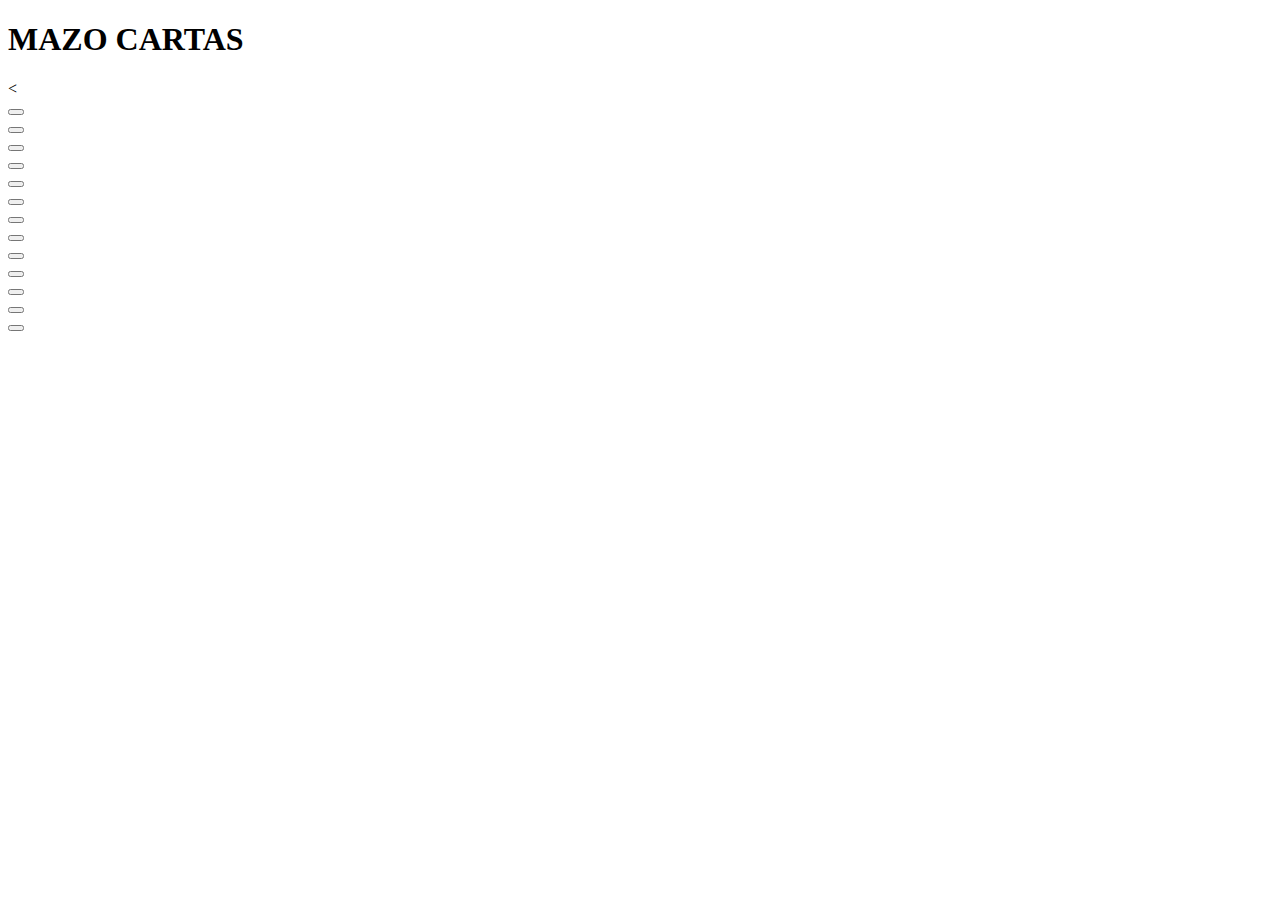
==== index.html @ 31361921 "Add files via upload" ====
<!DOCTYPE html>
<html>
<head>
<meta http-equiv="Content-Type" content="text/html; charset=utf-8"/>
<title>JUEGO DE CARTAS</title>
<link rel="stylesheet" href="estilo.css">	
	
</head>

<body>
<header> 
	<hgroup> 
		<h1 >MAZO CARTAS</h1> 
	</hgroup> 
</header> 
<
<section> 
	<table id="tabla">		

		<section><button class="boton1"></button></section>
		<section><button class="boton2"></button></section>
		<section><button class="boton3"></button></section>
		<section><button class="boton4"></button></section>
		<section><button class="boton5"></button></section>
		<section><button class="boton6"></button></section>
		<section><button class="boton7"></button></section>
		<section><button class="boton8"></button></section>
		<section><button class="boton9"></button></section>
		<section><button class="boton10"></button></section>
		<section><button class="boton11"></button></section>
		<section><button class="boton12"></button></section>
		<section><button class="boton13"></button></section>		
			
	</table>


	</section> 


	<aside> 
		<h2></h2>
		 
	</aside> 

	<aside> 
		<h2></h2>
		 
	</aside> 




</body>

<script type="text/javascript">	

	function cargarTabla(){

		var url = "https://demo6497253.mockable.io/noticias";

		fecth(url)
			.then(response => response.json())
			.then(data => generarTabla(data))
		.catch(error =>{});	
	}
			

	function generarTabla(json){


		const tabla = document.getElementById("tabla");	

	json.noticias.forEach ( xx =>{
		console.log(xx);
		const tr = document.createElement('tr');
		const tdId = document.createElement('td');
			tdId.textContent = xx.id;
			tr.appendChild(tdId);
		const tdTitulo = document.createElement('td');
			tdTitulo.textContent = xx.titulo;
			tr.appendChild(tdTitulo);
		const tdCategoria = document.createElement('td');
			tdCategoria.textContent = xx.categoria;
			tr.appendChild(tdCategoria);
		const tdDescripcion = document.createElement('td');
			tdDescripcion.textContent = xx.descripcion;
			tr.appendChild(tdDescripcion);
		const tdDetalle = document.createElement('td');
			tdDetalle.textContent = xx.detalle;
			tr.appendChild(tdDetalle);

		const tdFecha = document.createElement('td');
			tdFecha.textContent = xx.fecha;
			tr.appendChild(tdFecha);
		const tdImagen = document.createElement('td');
			tdImagen.textContent = xx.imagen;
			tr.appendChild(tdImagen);			
		tabla.tBodies[0].appendChild(tr);
		
		});

	}

	document.getElementById("boton").onclick = cargarTabla;
</script>
</html>
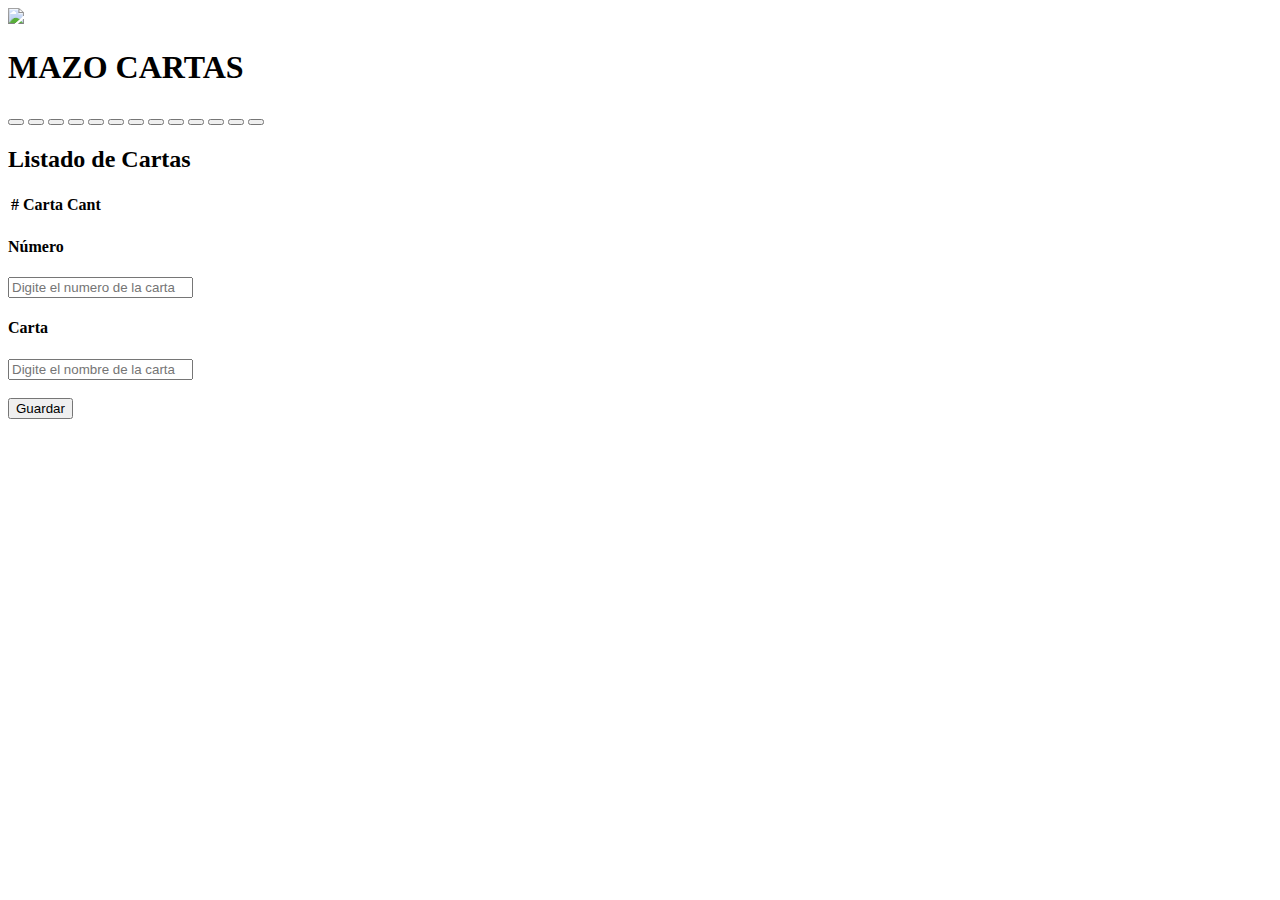
==== commit 394577c8: "Update index.html" ====
--- a/index.html
+++ b/index.html
@@ -3,104 +3,67 @@
 <head>
 <meta http-equiv="Content-Type" content="text/html; charset=utf-8"/>
 <title>JUEGO DE CARTAS</title>
-<link rel="stylesheet" href="estilo.css">	
-	
+<link rel="stylesheet" href="estilo.css">		
 </head>
+	<header> 
+			<img class="fondo" src="img/fondo.jpg">
+			<h1> MAZO CARTAS</h1> 
+	</header> 
+<body>
 
-<body>
-<header> 
-	<hgroup> 
-		<h1 >MAZO CARTAS</h1> 
-	</hgroup> 
-</header> 
-<
-<section> 
-	<table id="tabla">		
+	<section> 
+		<div class="contenedor">
+			<button class="boton1"></button>
+			<button class="boton2"></button>
+			<button class="boton3"></button>
+			<button class="boton4"></button>
+			<button class="boton5"></button>
+			<button class="boton6"></button>
+			<button class="boton7"></button>
+			<button class="boton8"></button>
+			<button class="boton9"></button>
+			<button class="boton10"></button>
+			<button class="boton11"></button>
+			<button class="boton12"></button>
+			<button class="boton13"></button>
+		</div>
+	</section> 
 
-		<section><button class="boton1"></button></section>
-		<section><button class="boton2"></button></section>
-		<section><button class="boton3"></button></section>
-		<section><button class="boton4"></button></section>
-		<section><button class="boton5"></button></section>
-		<section><button class="boton6"></button></section>
-		<section><button class="boton7"></button></section>
-		<section><button class="boton8"></button></section>
-		<section><button class="boton9"></button></section>
-		<section><button class="boton10"></button></section>
-		<section><button class="boton11"></button></section>
-		<section><button class="boton12"></button></section>
-		<section><button class="boton13"></button></section>		
-			
-	</table>
+	<aside> 	
+		<h2>Listado de Cartas</h2>
+	</aside>
 
 
-	</section> 
+	<aside>
+		<table>
+              <thead>
+                <tr>
+                  <th>#</th>
+                  <th>Carta</th>
+                  <th>Cant</th>
+                </tr>
+              </thead>
+         </table>
+    </aside> 	
 
 
-	<aside> 
-		<h2></h2>
-		 
-	</aside> 
+	<aside>		
+		<form>
+			<h4>Número</h4>
+            <input type="text" name="numero" id="numero" maxlength="50" placeholder="Digite el numero de la carta" required>
+            <br/>
+                
+            <h4>Carta</h4>
+            <input type="text" name="carta" id="carta" maxlength="50" placeholder="Digite el nombre de la carta " required >
+            <br/>    
+            <br/>  
 
-	<aside> 
-		<h2></h2>
-		 
-	</aside> 
+            <button type="submit" class="btn">Guardar</button>
 
+		</form>
+	</aside>
 
-
-
+	<div class="clearfix"></div>
 </body>
 
-<script type="text/javascript">	
-
-	function cargarTabla(){
-
-		var url = "https://demo6497253.mockable.io/noticias";
-
-		fecth(url)
-			.then(response => response.json())
-			.then(data => generarTabla(data))
-		.catch(error =>{});	
-	}
-			
-
-	function generarTabla(json){
-
-
-		const tabla = document.getElementById("tabla");	
-
-	json.noticias.forEach ( xx =>{
-		console.log(xx);
-		const tr = document.createElement('tr');
-		const tdId = document.createElement('td');
-			tdId.textContent = xx.id;
-			tr.appendChild(tdId);
-		const tdTitulo = document.createElement('td');
-			tdTitulo.textContent = xx.titulo;
-			tr.appendChild(tdTitulo);
-		const tdCategoria = document.createElement('td');
-			tdCategoria.textContent = xx.categoria;
-			tr.appendChild(tdCategoria);
-		const tdDescripcion = document.createElement('td');
-			tdDescripcion.textContent = xx.descripcion;
-			tr.appendChild(tdDescripcion);
-		const tdDetalle = document.createElement('td');
-			tdDetalle.textContent = xx.detalle;
-			tr.appendChild(tdDetalle);
-
-		const tdFecha = document.createElement('td');
-			tdFecha.textContent = xx.fecha;
-			tr.appendChild(tdFecha);
-		const tdImagen = document.createElement('td');
-			tdImagen.textContent = xx.imagen;
-			tr.appendChild(tdImagen);			
-		tabla.tBodies[0].appendChild(tr);
-		
-		});
-
-	}
-
-	document.getElementById("boton").onclick = cargarTabla;
-</script>
 </html>
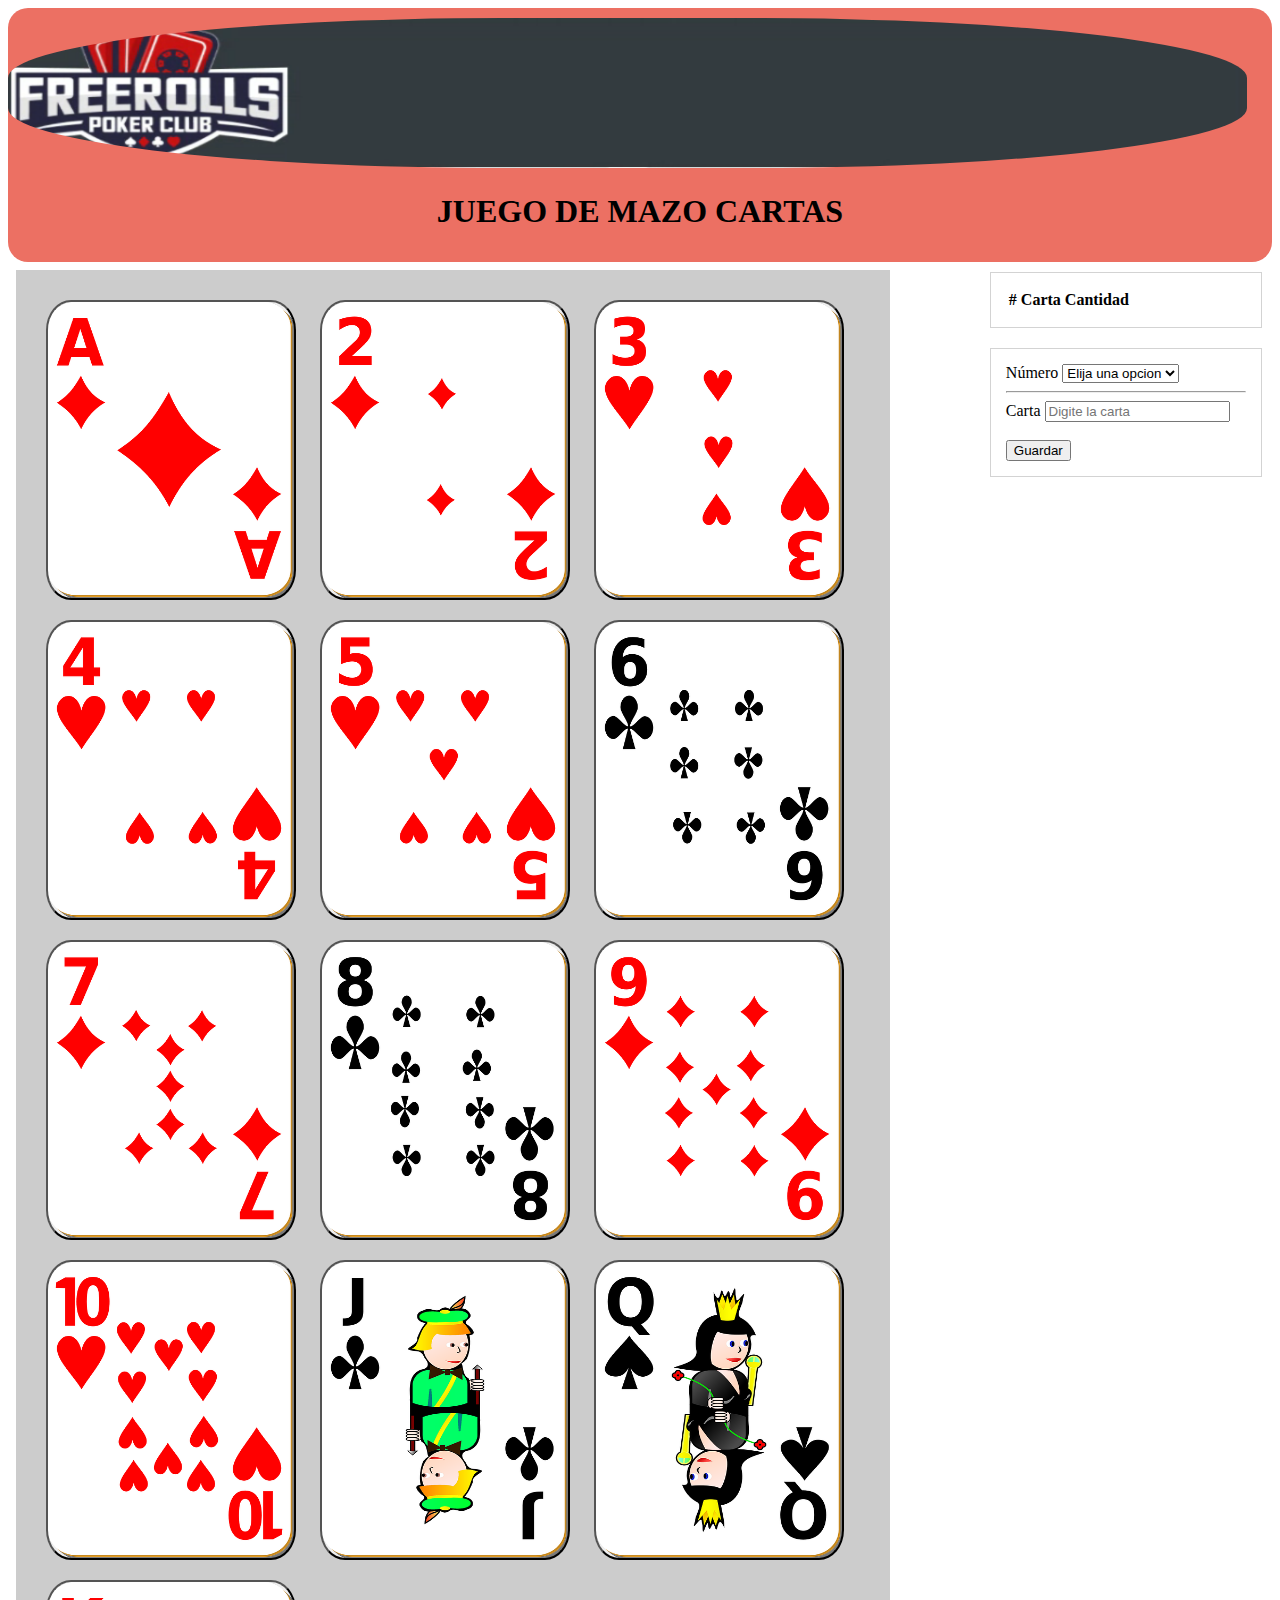
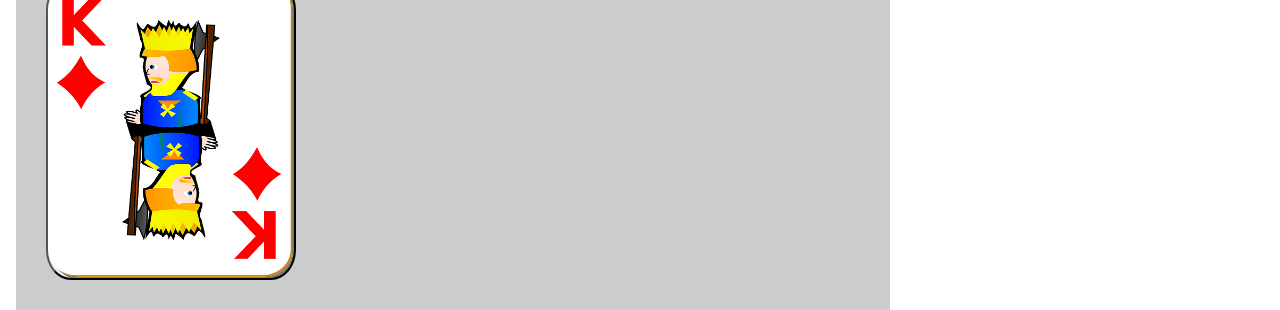
==== commit e57323eb: "Update index.html" ====
--- a/index.html
+++ b/index.html
@@ -7,7 +7,7 @@
 </head>
 	<header> 
 			<img class="fondo" src="img/fondo.jpg">
-			<h1> MAZO CARTAS</h1> 
+			<h1> JUEGO DE MAZO CARTAS</h1> 
 	</header> 
 <body>
 
@@ -26,44 +26,46 @@
 			<button class="boton11"></button>
 			<button class="boton12"></button>
 			<button class="boton13"></button>
+		
+	</section> 	
+
+		<div class="contenedorAside">
+			
+			 <aside>
+                    <table id="table">
+                        <tr id="tr">
+                            <th>#</th>
+                            <th>Carta</th>
+                            <th>Cantidad</th>
+                        </tr>
+                    </table>
+
+             </aside> 
+
+			<aside>		
+				<form class="formulario">
+					<label for="lista">Número</label>
+                        <select id="lista" name="lista">
+                        <option disabled selected>Elija una opcion</option>
+                        </select>
+
+                        <hr>
+
+                        <label for="descripcion">Carta</label>
+                        <input type="text" placeholder="Digite la carta" id="descripcion" name="descripcion">
+                        <br>
+                        <br>
+
+                        <input type="button" id="guardar" value="Guardar" onclick="guardarCarta()">
+
+				</form>
+			</aside>			
+
 		</div>
-	</section> 
 
-	<aside> 	
-		<h2>Listado de Cartas</h2>
-	</aside>
+<script src="js/accion1.js"></script>
+<script src="js/accion2.js"></script>
 
 
-	<aside>
-		<table>
-              <thead>
-                <tr>
-                  <th>#</th>
-                  <th>Carta</th>
-                  <th>Cant</th>
-                </tr>
-              </thead>
-         </table>
-    </aside> 	
-
-
-	<aside>		
-		<form>
-			<h4>Número</h4>
-            <input type="text" name="numero" id="numero" maxlength="50" placeholder="Digite el numero de la carta" required>
-            <br/>
-                
-            <h4>Carta</h4>
-            <input type="text" name="carta" id="carta" maxlength="50" placeholder="Digite el nombre de la carta " required >
-            <br/>    
-            <br/>  
-
-            <button type="submit" class="btn">Guardar</button>
-
-		</form>
-	</aside>
-
-	<div class="clearfix"></div>
 </body>
-
 </html>
--- a/estilo.css
+++ b/estilo.css
@@ -0,0 +1,292 @@
+html,body {
+	height:100%;
+}
+
+header {
+	-webkit-border-radius: 20px;
+	-moz-border-radius: 20px;
+	border-radius: 20px;
+	display:block;
+	background:#EC7063;
+	padding:10px 0px;
+}
+section {
+	width: 66%;
+	background: #ccc;
+	float: left;
+	overflow: auto;
+	padding-bottom: 60px;
+	padding-top:30px;
+  padding: 15px;
+  margin: 15px;
+}
+
+aside {
+	float: right;
+	border: 1px solid lightgray;
+	width: 19%;
+	border: 1px solid lightgray;
+  padding: 15px;
+  margin: 10px;
+  vertical-align: middle;
+}
+footer {
+	position: relative;
+	margin-top: -50px;
+	height: 40px; 
+	padding:5px 0px;
+	clear: both;
+	background: #EC7063;
+	text-align: center;
+	color: #fff;
+}
+figure {
+	display: table; margin: 0 auto;
+}
+
+nav{
+    
+    -webkit-border-radius:10px;
+    -moz-border-radius:10px;
+    -o-border-radius:10px;
+    background-image: -webkit-gradient(linear, left top, left bottom, from(#FFF), to(#CCC));
+    background-image: -moz-linear-gradient(top center, #FFF, #CCC);
+    background-image: -o-linear-gradient(top, #FFF, #CCC);
+    background-image: linear-gradient(top, #FFF, #CCC);
+    overflow:hidden;
+    padding:10px;
+    width:950px;
+}
+
+nav ul{
+    list-style:none;
+    margin:0 10px 0 10px;
+    padding:0;
+}
+
+nav ul li{
+    -webkit-border-radius:5px;
+    -moz-border-radius:5px;
+    -o-border-radius:5px;
+    border-radius:5px;
+    float:left;
+    font-family:Arial, Helvetica, sans-serif;
+    font-size:16px;
+    font-weight:bold;
+    margin-right:10px;
+    text-align:center;
+    text-shadow: 0px 1px 0px #FFF;
+}
+
+nav ul li:hover{
+    background-image: -webkit-gradient(linear, left top, left bottom, from(#FFF), to( #E3E3E3));
+    background-image: -moz-linear-gradient(top center, #FFF, #E3E3E3);
+    background-image: -o-linear-gradient(top, #FFF, #E3E3E3);
+    background-image: linear-gradient(top, #FFF, #E3E3E3);
+    -webkit-box-shadow:  1px -1px 0px #999;
+    -moz-box-shadow:  1px -1px 0px #999;
+    -o-box-shadow:  1px -1px 0px #999;
+    box-shadow:  1px -1px 0px #999;
+    border:1px solid #E3E3E3;
+}
+
+nav ul li a{
+    color:#999;
+    display:block;
+    padding:10px;
+    text-decoration:none;
+    -webkit-transition: 0.4s linear all;
+    -moz-transition: 0.4s linear all;
+    -o-transition: 0.4s linear all;
+    transition: 0.4s linear all;
+}
+
+nav ul li a:hover {
+    color:#000;
+}
+section{
+  margin: 8px;
+  padding: 20px;
+}
+
+h1 {
+  text-align: center;
+}
+
+.boton1{  
+  background-image:url(img/1.png);
+  background-repeat:no-repeat;
+  height:300px;
+  width:250px;
+  background-size: 250px 300px;
+  background-position:center;
+  display: inline-block;
+  border-radius: 10%;
+  margin: 10px;
+}
+     
+ .boton2{
+  background-image:url(img/2.png);
+  background-repeat:no-repeat;
+  height:300px;
+  width:250px;
+  background-size: 250px 300px;
+  background-position:center;
+  display: inline-block;
+  border-radius: 10%;
+  margin: 10px;
+
+}
+.boton3{
+  background-image:url(img/3.png);
+  background-repeat:no-repeat;
+  height:300px;
+  width:250px;
+  background-size: 250px 300px;
+  background-position:center;
+  display: inline-block;
+  border-radius: 10%;
+  margin: 10px;
+}
+.boton4{
+  background-image:url(img/4.png);
+  background-repeat:no-repeat;
+  height:300px;
+  width:250px;
+  background-size: 250px 300px;
+  background-position:center;
+  display: inline-block;
+  border-radius: 10%;  
+  margin: 10px;
+}
+.boton5{
+  background-image:url(img/5.png);
+  background-repeat:no-repeat;
+  height:300px;
+  width:250px;
+  background-size: 250px 300px;
+  background-position:center;
+  display: inline-block;
+  border-radius: 10%;
+  margin: 10px;
+}
+.boton6{
+  background-image:url(img/6.png);
+  background-repeat:no-repeat;
+  height:300px;
+  width:250px;
+  background-size: 250px 300px;
+  background-position:center;
+  display: inline-block;
+  border-radius: 10%;
+  margin: 10px;
+}
+.boton7{
+  background-image:url(img/7.png);
+  background-repeat:no-repeat;
+  height:300px;
+  width:250px;
+  background-size: 250px 300px;
+  background-position:center;
+  display: inline-block;
+  border-radius: 10%;
+  margin: 10px;
+}
+.boton8{
+  background-image:url(img/8.png);
+  background-repeat:no-repeat;
+  height:300px;
+  width:250px;
+  background-size: 250px 300px;
+  background-position:center;
+  display: inline-block;
+  border-radius: 10%;
+  margin: 10px;
+}
+
+.boton9{
+  background-image:url(img/9.png);
+  background-repeat:no-repeat;
+  height:300px;
+  width:250px;
+  background-size: 250px 300px;
+  background-position:center;
+  display: inline-block;
+  border-radius: 10%;
+  margin: 10px;
+}
+.boton10{
+  background-image:url(img/10.png);
+  background-repeat:no-repeat;
+  height:300px;
+  width:250px;
+  background-size: 250px 300px;
+  background-position:center;
+  display: inline-block;
+  border-radius: 10%;
+  margin: 10px;
+}
+.boton11{
+  background-image:url(img/11.png);
+  background-repeat:no-repeat;
+  height:300px;
+  width:250px;
+  background-size: 250px 300px;
+  background-position:center;
+  display: inline-block;
+  border-radius: 10%;
+  margin: 10px;
+}  
+
+.boton12{
+  background-image:url(img/12.png);
+  background-repeat:no-repeat;
+  height:300px;
+  width:250px;
+  background-size: 250px 300px;
+  background-position:center;
+  display: inline-block;
+  border-radius: 10%;
+  margin: 10px;
+}
+.boton13{
+  background-image:url(img/13.png);
+  background-repeat:no-repeat;
+  height:300px;
+  width:250px;
+  background-size: 250px 300px;
+  background-position:center;
+  display: inline-block;
+  border-radius: 10%;
+  margin: 10px;
+}       
+
+
+.clearfix{
+    clear:both;
+} 
+
+.fondo{
+  height: 150px;
+  width: 98%;
+  border-radius: 40%;
+
+}
+    
+
+
+
+
+
+
+
+
+
+
+
+
+
+
+
+
+
